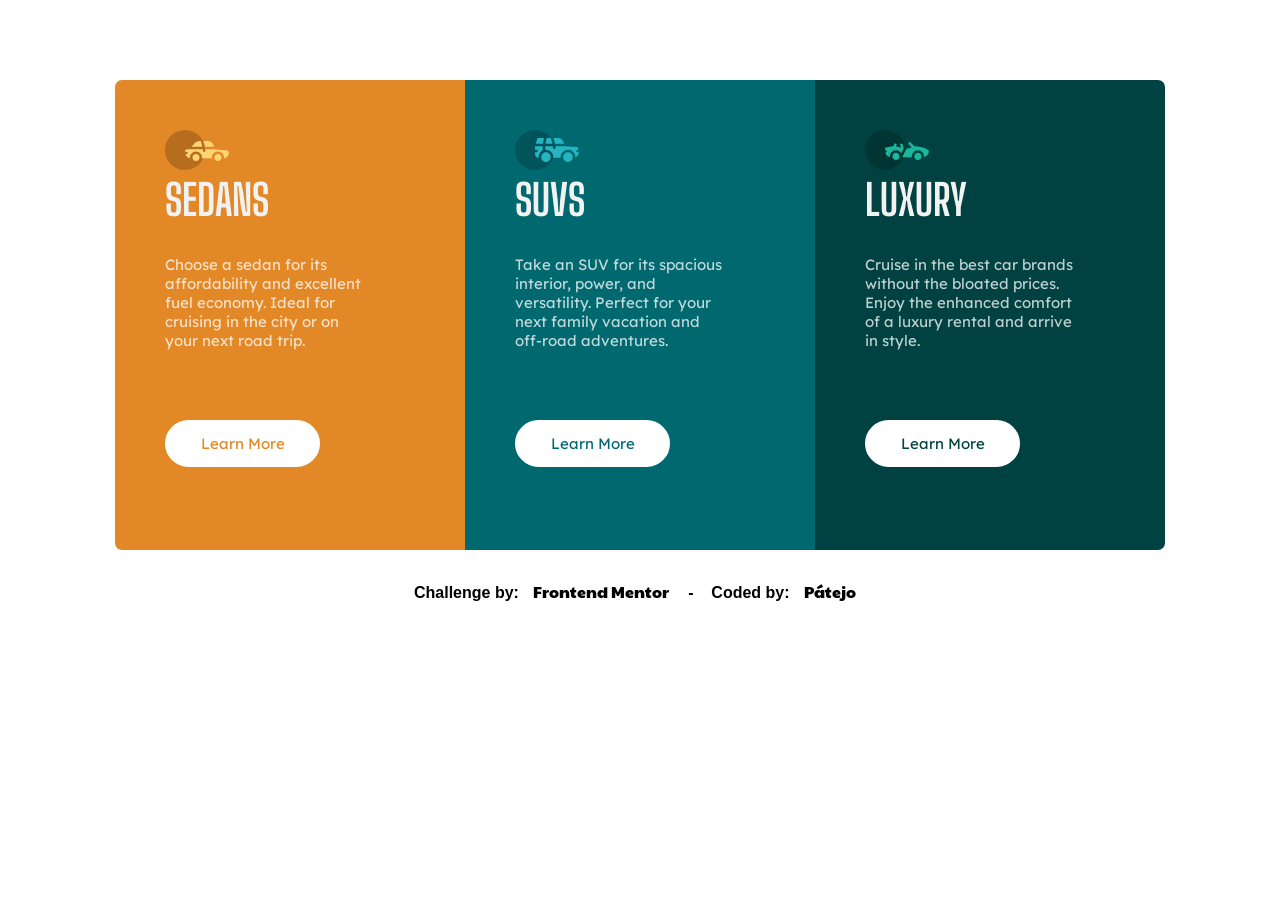
==== 01-Three-column-preview-card-component-main/index.html @ 6d364c26 "1# Desafio Frontend Mentor" ====
<!DOCTYPE html>
<html lang="en">

<head>
  <meta charset="UTF-8">
  <meta name="viewport" content="width=device-width, initial-scale=1.0">

  <link rel="icon" type="image/png" sizes="32x32" href="./images/favicon-32x32.png">
  <link rel="stylesheet" type="text/css" href="./style.css">

  <title>Frontend Mentor | 3 Column Preview Card Component</title>
</head>

<body>
  <main id="container">
    <div id="sedans">
      <img src="./images/icon-sedans.svg" alt="Icone Sedans" class="icone" />
      <h1 class="title">Sedans</h1>
      <p class="text">Choose a sedan for its affordability and excellent fuel economy. Ideal for cruising in the city
        or on your next road trip.</p>
      <div id="b1">Learn More</div>
    </div>

    <div id="suvs">
      <img src="./images/icon-suvs.svg" alt="Icone Suvs" class="icone" />
      <h1 class="title">SUVs</h1>
      <p class="text">Take an SUV for its spacious interior, power, and versatility. Perfect for your next family
        vacation
        and off-road adventures.</p>
      <div id="b2">Learn More</div>
    </div>

    <div id="luxury">
      <img src="./images/icon-luxury.svg" alt="Icone Luxury" class="icone" />
      <h1 class="title">Luxury</h1>
      <p class="text">Cruise in the best car brands without the bloated prices. Enjoy the enhanced comfort of a luxury
        rental and arrive in style.</p>
      <div id="b3">Learn More</div>
    </div>
  </main>

  <footer id="credits">
    <p>Challenge by:&nbsp;<a
        href="https://www.frontendmentor.io/challenges/3column-preview-card-component-pH92eAR2-"
        target="_blank">Frontend Mentor</a>&nbsp;&nbsp;-
      &nbsp;&nbsp;&nbsp;Coded by:&nbsp;<a href="https://www.frontendmentor.io/profile/patejo-coder"
        target="_blank">Pátejo</a>
    </p>
  </footer>

</body>
</html>
---- 01-Three-column-preview-card-component-main/style.css ----
@import url('https://fonts.googleapis.com/css2?family=Paytone+One&display=swap');
@import url('https://fonts.googleapis.com/css2?family=Big+Shoulders+Display:wght@700&family=Lexend+Deca&display=swap');

* {
    box-sizing: border-box;
    padding: 0px;
    margin: 0px;
}

#container {
    display: flex;
    align-items: center;
    justify-content: center;
    margin-top: 80px;
}

#sedans {
    width: 350px;
    height: 470px;
    background-color: hsl(31, 77%, 52%);
    border-radius: 7px 0px 0px 7px;
}

#suvs {
    width: 350px;
    height: 470px;
    background-color: hsl(184, 100%, 22%);
}

#luxury {
    width: 350px;
    height: 470px;
    background-color: hsl(179, 100%, 13%);
    border-radius: 0px 7px 7px 0px;
}

.icone {
    margin-top: 50px;
    margin-left: 50px;
}

.title {
    font-family: "Big Shoulders Display", sans-serif;
    font-size: 32pt;
    color: hsl(0, 0%, 95%);
    text-transform: uppercase;
    text-align: left;
    margin-left: 50px;
}

.text {
    margin-top: 30px;
    margin-left: 50px;
    margin-right: 90px;
    font-family: "Lexend Deca", sans-serif;
    font-size: 15px;
    color: hsla(0, 0%, 100%, 0.75);
    text-justify: auto;
}

#b1 {
    margin-top: 70px;
    margin-left: 50px;
    margin-right: 145px;
    padding: 12px;
    font-family: "Lexend Deca", sans-serif;
    font-size: 15px;
    color: hsl(31, 77%, 52%);
    background-color: #ffffff;
    border: 2px solid #ffffff;
    border-radius: 25px;
    text-align: center;
    cursor: pointer;
    transition: 1s;
}

#b1:hover {
    background-color: transparent;
    border: 2px solid #ffffff;
    color: #ffffff;
}

#b2 {
    margin-top: 70px;
    margin-left: 50px;
    margin-right: 145px;
    padding: 12px;
    font-family: "Lexend Deca", sans-serif;
    font-size: 15px;
    color: hsl(184, 100%, 22%);
    background-color: #ffffff;
    border: 2px solid #ffffff;
    border-radius: 25px;
    text-align: center;
    cursor: pointer;
    transition: 1s;
}

#b2:hover {
    background-color: transparent;
    border: 2px solid #ffffff;
    color: #ffffff;
}

#b3 {
    margin-top: 70px;
    margin-left: 50px;
    margin-right: 145px;
    padding: 12px;
    font-family: "Lexend Deca", sans-serif;
    font-size: 15px;
    color: hsl(179, 100%, 13%);
    background-color: #ffffff;
    border: 2px solid #ffffff;
    border-radius: 25px;
    text-align: center;
    cursor: pointer;
    transition: 1s;
}

#b3:hover {
    background-color: transparent;
    border: 2px solid #ffffff;
    color: #ffffff;
}

#credits {
    font-family: "Lexends Deca", sans-serif;
    font-size: 12pt;
    font-weight: bold;
    text-align: center;
    margin: 30px 0px 0px 0px;
}

#fast {
    font-family: "Lexends Deca", sans-serif;
    font-size: 12pt;
    font-weight: bold;
}

#credits a {
    color: #000000;
    text-decoration: none;
    font-family: "Paytone One", sans-serif;
    font-weight: 300;
    border: 2px solid #ffffff;
    border-radius: 20px;
    padding: 8px;
    margin-top: -14px;
    transition: .5s;
}

#credits a:hover {
    color: #ff32ed;
}

@media only screen and (width: 376px) {

    #container {
        flex-direction: column;
        margin-top: 40px;
    }

    #sedans {
        height: 430px;
        width: 90%;
        border-radius: 7px 7px 0px 0px;
    }

    #suvs {
        height: 430px;
        width: 90%;
    }

    #luxury {
        height: 430px;
        width: 90%;
        border-radius: 0px 0px 7px 7px;
        margin-bottom: -25px;
    }

    .icone {
        margin-left: 45px;
        margin-top: 40px;
        margin-bottom: 20px;
    }
    
    .title {
        margin-left: 45px;
    }

    .text {
        margin-right: 45px;
        margin-left: 45px;
    }

    #b1 {
        margin-left: 45px;
        margin-top: 50px;
    }

    #b2 {
        margin-left: 45px;
        margin-top: 50px;
    } 

    #b3 {
        margin-left: 45px;
        margin-top: 50px;
    }

    #credits {
        padding: none;
        margin: 40px 0px 0px 0px;
        font-size: 9pt;
    }


    #credits a {
        padding-top: 10px;
        padding-bottom: 105px;
        margin-left: -5px;
        border: transparent;
        background-color: hidden;
    }

    #credits a:hover {
        color: #11f9ff;
        border: hidden;
        background-color: transparent;
    }
}
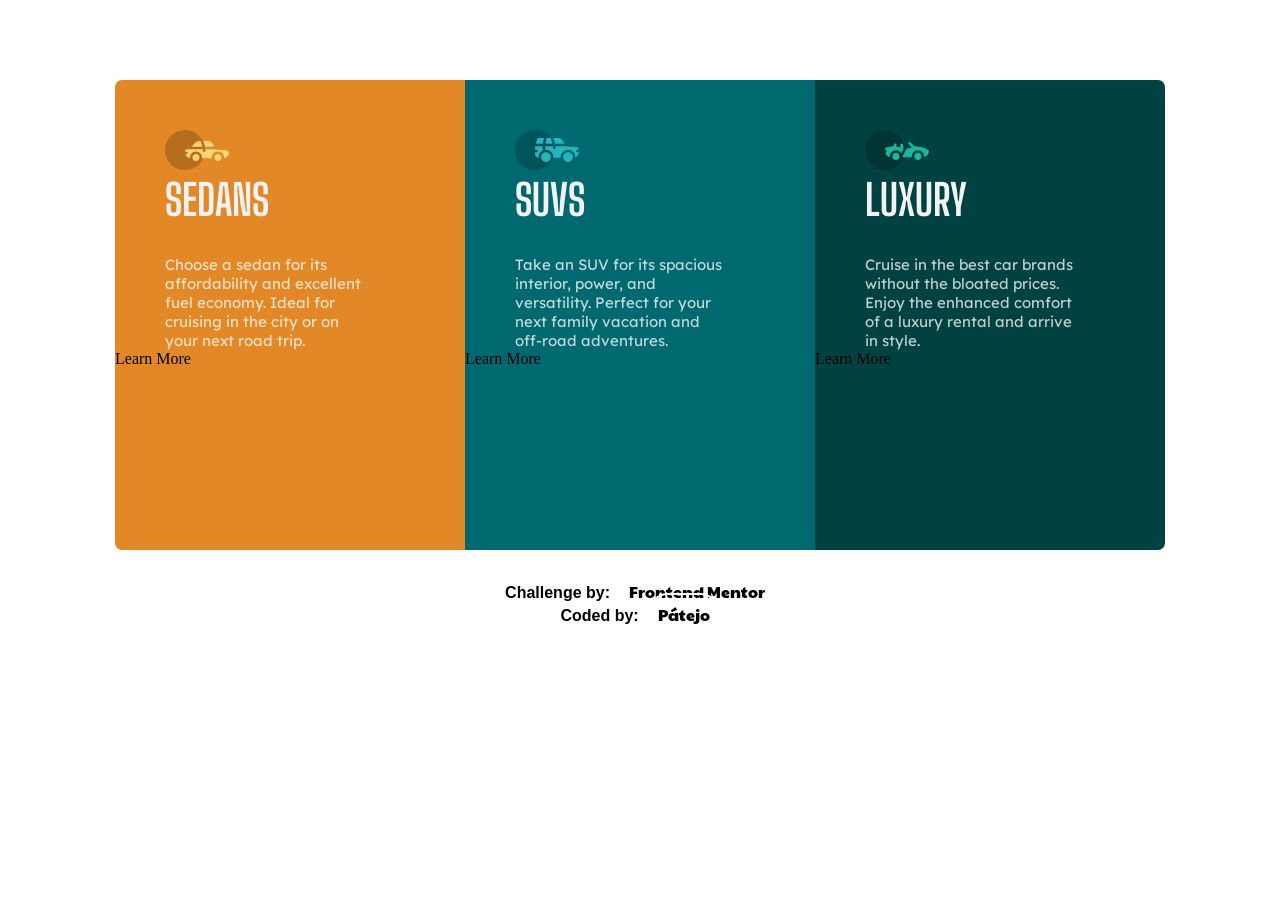
==== commit 79d69ce1: "Refatoramento na estutura da pagina Diversas mudanças na estrutura da pagina." ====
--- a/01-Three-column-preview-card-component-main/index.html
+++ b/01-Three-column-preview-card-component-main/index.html
@@ -1,52 +1,54 @@
-<!DOCTYPE html>
-<html lang="en">
-
-<head>
-  <meta charset="UTF-8">
-  <meta name="viewport" content="width=device-width, initial-scale=1.0">
-
-  <link rel="icon" type="image/png" sizes="32x32" href="./images/favicon-32x32.png">
-  <link rel="stylesheet" type="text/css" href="./style.css">
-
-  <title>Frontend Mentor | 3 Column Preview Card Component</title>
-</head>
-
-<body>
-  <main id="container">
-    <div id="sedans">
-      <img src="./images/icon-sedans.svg" alt="Icone Sedans" class="icone" />
-      <h1 class="title">Sedans</h1>
-      <p class="text">Choose a sedan for its affordability and excellent fuel economy. Ideal for cruising in the city
-        or on your next road trip.</p>
-      <div id="b1">Learn More</div>
-    </div>
-
-    <div id="suvs">
-      <img src="./images/icon-suvs.svg" alt="Icone Suvs" class="icone" />
-      <h1 class="title">SUVs</h1>
-      <p class="text">Take an SUV for its spacious interior, power, and versatility. Perfect for your next family
-        vacation
-        and off-road adventures.</p>
-      <div id="b2">Learn More</div>
-    </div>
-
-    <div id="luxury">
-      <img src="./images/icon-luxury.svg" alt="Icone Luxury" class="icone" />
-      <h1 class="title">Luxury</h1>
-      <p class="text">Cruise in the best car brands without the bloated prices. Enjoy the enhanced comfort of a luxury
-        rental and arrive in style.</p>
-      <div id="b3">Learn More</div>
-    </div>
-  </main>
-
-  <footer id="credits">
-    <p>Challenge by:&nbsp;<a
-        href="https://www.frontendmentor.io/challenges/3column-preview-card-component-pH92eAR2-"
-        target="_blank">Frontend Mentor</a>&nbsp;&nbsp;-
-      &nbsp;&nbsp;&nbsp;Coded by:&nbsp;<a href="https://www.frontendmentor.io/profile/patejo-coder"
-        target="_blank">Pátejo</a>
-    </p>
-  </footer>
-
-</body>
+<!DOCTYPE html>
+<html lang="en">
+
+<head>
+    <meta charset="UTF-8">
+    <meta name="viewport" content="width=device-width, initial-scale=1.0">
+
+    <link rel="icon" type="image/png" sizes="32x32" href="./images/favicon-32x32.png">
+    <link rel="stylesheet" type="text/css" href="./style.css">
+
+    <title>Frontend Mentor | 3 Column Preview Card Component</title>
+</head>
+
+<body>
+    <main id="container">
+        <div id="sedans">
+            <img src="./images/icon-sedans.svg" alt="Icone Sedans" class="icone" />
+            <h1 class="title">Sedans</h1>
+            <p class="text">Choose a sedan for its affordability and excellent fuel economy. Ideal for cruising in the
+                city
+                or on your next road trip.</p>
+            <div class="button">Learn More</div>
+        </div>
+
+        <div id="suvs">
+            <img src="./images/icon-suvs.svg" alt="Icone Suvs" class="icone" />
+            <h1 class="title">SUVs</h1>
+            <p class="text">Take an SUV for its spacious interior, power, and versatility. Perfect for your next family
+                vacation
+                and off-road adventures.</p>
+            <div class="button">Learn More</div>
+        </div>
+
+        <div id="luxury">
+            <img src="./images/icon-luxury.svg" alt="Icone Luxury" class="icone" />
+            <h1 class="title">Luxury</h1>
+            <p class="text">Cruise in the best car brands without the bloated prices. Enjoy the enhanced comfort of a
+                luxury
+                rental and arrive in style.</p>
+            <div class="button">Learn More</div>
+        </div>
+    </main>
+
+    <footer id="credits">
+        <div>Challenge by:&nbsp;
+            <a id="desafio">Frontend Mentor</a>
+        </div>
+        <div>Coded by:&nbsp;
+            <a id="coder">Pátejo</a>
+        </div>
+    </footer>
+    <script src="./script.js"></script>
+</body>
 </html>
